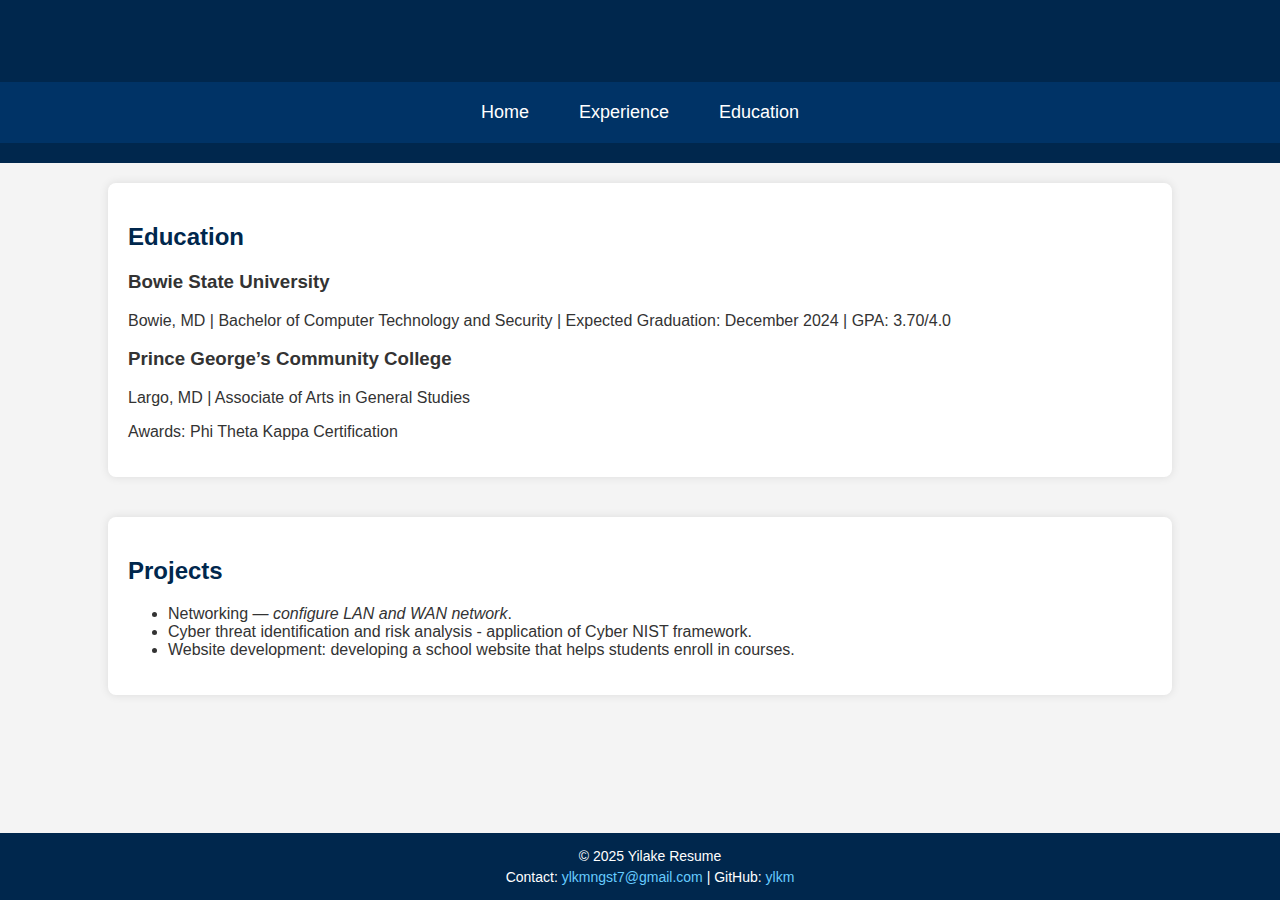
==== Resume/education.html @ f5967a03 "updating files" ====
<!DOCTYPE html>
<html lang="en">
<head>
    <meta charset="UTF-8">
    <meta name="viewport" content="width=device-width, initial-scale=1.0">
    <title>Education</title>
    <link rel="stylesheet" href="styles.css">
</head>
<body>
    <header>
        <h1>Education</h1>
        <nav>
            <ul>
                <li><a href="index.html">Home</a></li>
                <li><a href="experience.html">Experience</a></li>
                <li><a href="education.html">Education</a></li>
            </ul>
        </nav>
    </header>

    <section>
        <h2>Education</h2>
        <h3>Bowie State University</h3>
        <p>Bowie, MD | Bachelor of Computer Technology and Security | Expected Graduation: December 2024 | GPA: 3.70/4.0</p>
        
        <h3>Prince George’s Community College</h3>
        <p>Largo, MD | Associate of Arts in General Studies</p>
        <p>Awards: Phi Theta Kappa Certification</p>
    </section>

    <section>
        <h2>Projects</h2>
        <ul>
            <li>Networking — <em>configure LAN and WAN network</em>.</li>
            <li>Cyber threat identification and risk analysis - application of Cyber NIST framework.</li>
            <li>Website development: developing a school website that helps students enroll in courses.</li>
        </ul>
    </section>
    <footer>
        <p>&copy; 2025 Yilake Resume</p>
        <p>Contact: <a href="mailto:ylkmngst7@gmail.com">ylkmngst7@gmail.com</a> | 
        GitHub: <a href="https://github.com/ylkm" target="_blank" title="Visit my GitHub profile">ylkm</a></p>
    </footer>
    
</body>
</html>
---- Resume/styles.css ----
body {
    font-family: Arial, sans-serif;
    margin: 0;
    padding: 0;
    background-color: #f4f4f4;
    color: #333;
    min-height: 100vh;
    display: flex;
    flex-direction: column;
}

header {
    background-color: #00274d;
    color: white;
    padding: 20px 0;
    text-align: center;
    position: relative;
    display: flex;
    flex-direction: column;
    align-items: center;
}

header h1 {
    margin: 0;
    padding-bottom: 20px; /* Adds more space below the title */
    font-size: 28px;
}

nav {
    width: 100%;
    background-color: #003366;
    padding: 10px 0;
    display: flex;
    justify-content: center;
    align-items: center;
    position: relative; /* Fix positioning */
    margin-top: 10px; /* Add spacing between title and navbar */
}

nav ul {
    list-style: none;
    padding: 0;
    display: flex;
    justify-content: center;
    gap: 20px;
}

header h1 {
    margin: 0;
    padding-bottom: 20px; /* Adds more space below the title */
    font-size: 28px;
}

nav ul {
    list-style: none;
    padding: 0;
    text-align: center;
    background-color: #003366;
    display: flex;
    justify-content: center;
    align-items: center;
    width: 100%;
    margin: 0;
    padding: 10px 0;
}

nav ul li {
    display: inline;
    margin: 0 15px;
}

nav ul li a {
    color: white;
    text-decoration: none;
    font-size: 18px;
}

nav ul li a:hover {
    text-decoration: underline;
}

section {
    padding: 20px;
    background: white;
    margin: 20px auto;
    width: 80%;
    border-radius: 8px;
    box-shadow: 0 0 10px rgba(0, 0, 0, 0.1);
}

h1, h2 {
    color: #00274d;
}

footer {
    text-align: center;
    padding: 10px;
    background-color: #00274d;
    color: white;
    position: fixed;
    bottom: 0;
    width: 100%;
}

footer p {
    margin: 5px 0;
    font-size: 14px;
}

footer a {
    color: #66ccff;
    text-decoration: none;
}

footer a:hover {
    text-decoration: underline;
}
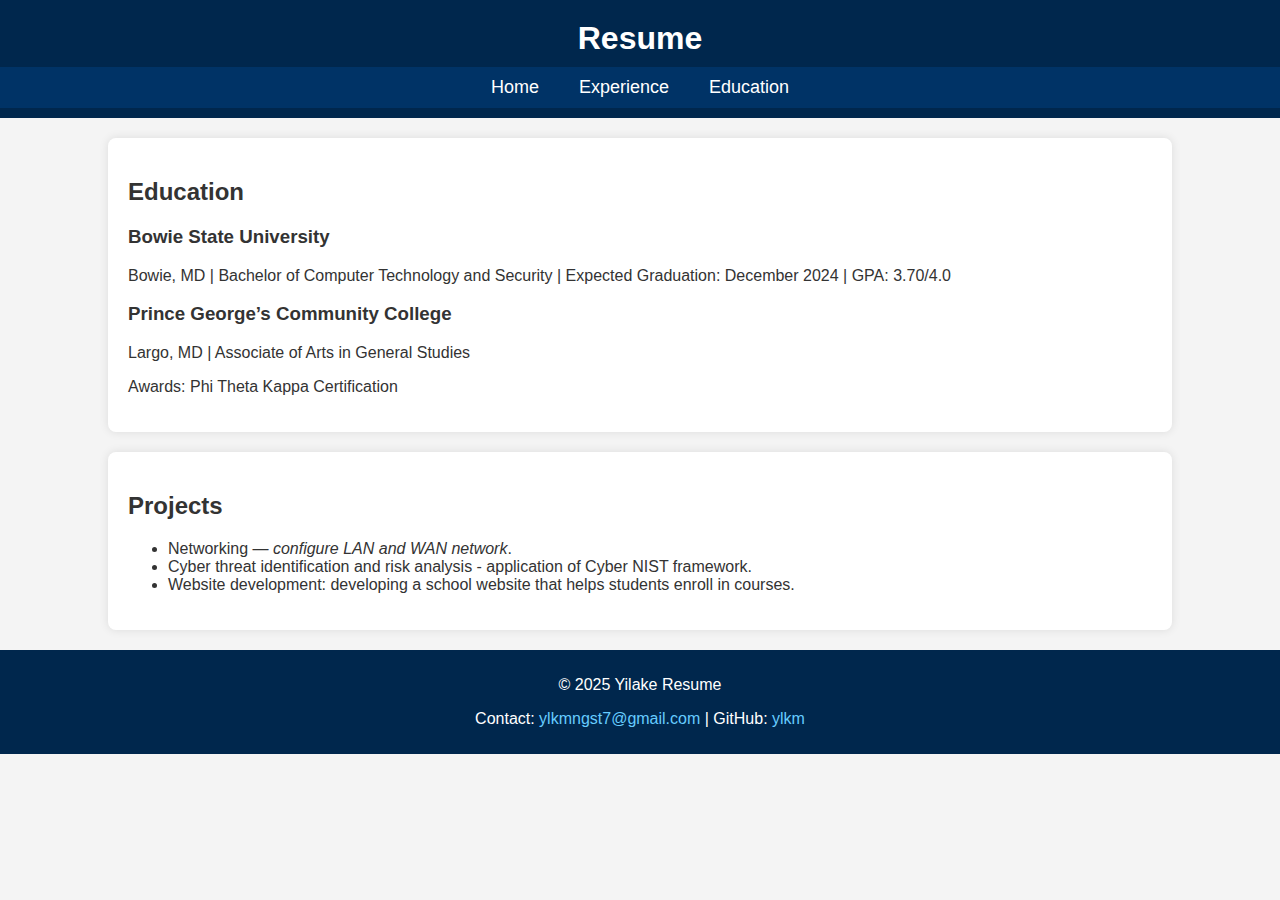
==== commit 6456cd2a: "updating files" ====
--- a/Resume/education.html
+++ b/Resume/education.html
@@ -7,8 +7,9 @@
     <link rel="stylesheet" href="styles.css">
 </head>
 <body>
+    <main>
     <header>
-        <h1>Education</h1>
+        <h1>Resume</h1>
         <nav>
             <ul>
                 <li><a href="index.html">Home</a></li>
@@ -36,6 +37,7 @@
             <li>Website development: developing a school website that helps students enroll in courses.</li>
         </ul>
     </section>
+</main>
     <footer>
         <p>&copy; 2025 Yilake Resume</p>
         <p>Contact: <a href="mailto:ylkmngst7@gmail.com">ylkmngst7@gmail.com</a> | 
--- a/Resume/styles.css
+++ b/Resume/styles.css
@@ -1,3 +1,4 @@
+/* General reset */
 body {
     font-family: Arial, sans-serif;
     margin: 0;
@@ -7,25 +8,31 @@
     min-height: 100vh;
     display: flex;
     flex-direction: column;
+    position: relative;
 }
 
+/* Header styling */
 header {
     background-color: #00274d;
     color: white;
-    padding: 20px 0;
+    padding: 10px 0;
     text-align: center;
     position: relative;
+    z-index: 10; /* Ensure the header is above other elements */
     display: flex;
     flex-direction: column;
     align-items: center;
 }
 
+/* Title styling */
 header h1 {
     margin: 0;
-    padding-bottom: 20px; /* Adds more space below the title */
-    font-size: 28px;
+    padding: 10px 0;
+    font-size: 32px;
+    z-index: 11; /* Ensure title is above navbar */
 }
 
+/* Navigation styling */
 nav {
     width: 100%;
     background-color: #003366;
@@ -33,40 +40,25 @@
     display: flex;
     justify-content: center;
     align-items: center;
-    position: relative; /* Fix positioning */
-    margin-top: 10px; /* Add spacing between title and navbar */
+    z-index: 9;
+    position: relative;
+    margin: 0;
 }
 
+/* Navbar list styling */
 nav ul {
     list-style: none;
     padding: 0;
+    margin: 0;
     display: flex;
     justify-content: center;
     gap: 20px;
 }
 
-header h1 {
-    margin: 0;
-    padding-bottom: 20px; /* Adds more space below the title */
-    font-size: 28px;
-}
-
-nav ul {
-    list-style: none;
-    padding: 0;
-    text-align: center;
-    background-color: #003366;
-    display: flex;
-    justify-content: center;
-    align-items: center;
-    width: 100%;
-    margin: 0;
-    padding: 10px 0;
-}
-
+/* Navbar link styling */
 nav ul li {
     display: inline;
-    margin: 0 15px;
+    margin: 0 10px;
 }
 
 nav ul li a {
@@ -79,6 +71,7 @@
     text-decoration: underline;
 }
 
+/* Section styling */
 section {
     padding: 20px;
     background: white;
@@ -86,27 +79,21 @@
     width: 80%;
     border-radius: 8px;
     box-shadow: 0 0 10px rgba(0, 0, 0, 0.1);
+    position: relative;
+    z-index: 8;
 }
 
-h1, h2 {
-    color: #00274d;
-}
-
+/* Footer styling */
 footer {
-    text-align: center;
-    padding: 10px;
     background-color: #00274d;
     color: white;
-    position: fixed;
+    text-align: center;
+    padding: 10px 0;
+    position: relative;
     bottom: 0;
     width: 100%;
 }
-
-footer p {
-    margin: 5px 0;
-    font-size: 14px;
-}
-
+/* Footer link styling */
 footer a {
     color: #66ccff;
     text-decoration: none;
@@ -115,3 +102,6 @@
 footer a:hover {
     text-decoration: underline;
 }
+
+
+
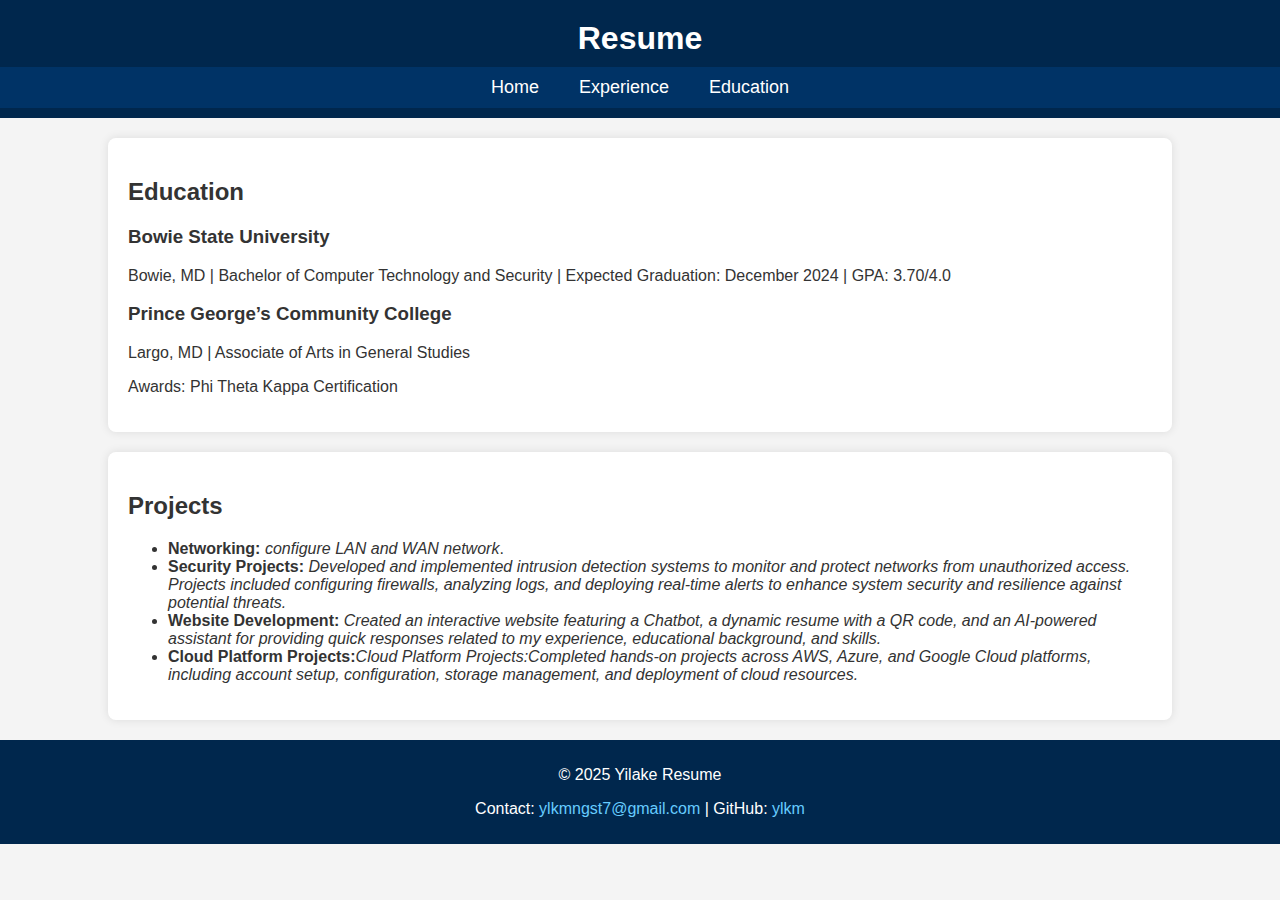
==== commit 48fc3ef1: "updating resume" ====
--- a/Resume/education.html
+++ b/Resume/education.html
@@ -32,9 +32,10 @@
     <section>
         <h2>Projects</h2>
         <ul>
-            <li>Networking — <em>configure LAN and WAN network</em>.</li>
-            <li>Cyber threat identification and risk analysis - application of Cyber NIST framework.</li>
-            <li>Website development: developing a school website that helps students enroll in courses.</li>
+            <li><strong>Networking: </strong><em>configure LAN and WAN network</em>.</li>
+            <li><strong>Security Projects:</strong>  <em>Developed and implemented intrusion detection systems to monitor and protect networks from unauthorized access. Projects included configuring firewalls, analyzing logs, and deploying real-time alerts to enhance system security and resilience against potential threats.</em></li>
+            <li><strong>Website Development:</strong> <em>Created an interactive website featuring a Chatbot, a dynamic resume with a QR code, and an AI-powered assistant for providing quick responses related to my experience, educational background, and skills.</em></li>
+            <li><strong>Cloud Platform Projects:</strong><em>Cloud Platform Projects:Completed hands-on projects across AWS, Azure, and Google Cloud platforms, including account setup, configuration, storage management, and deployment of cloud resources.</em></li>
         </ul>
     </section>
 </main>
